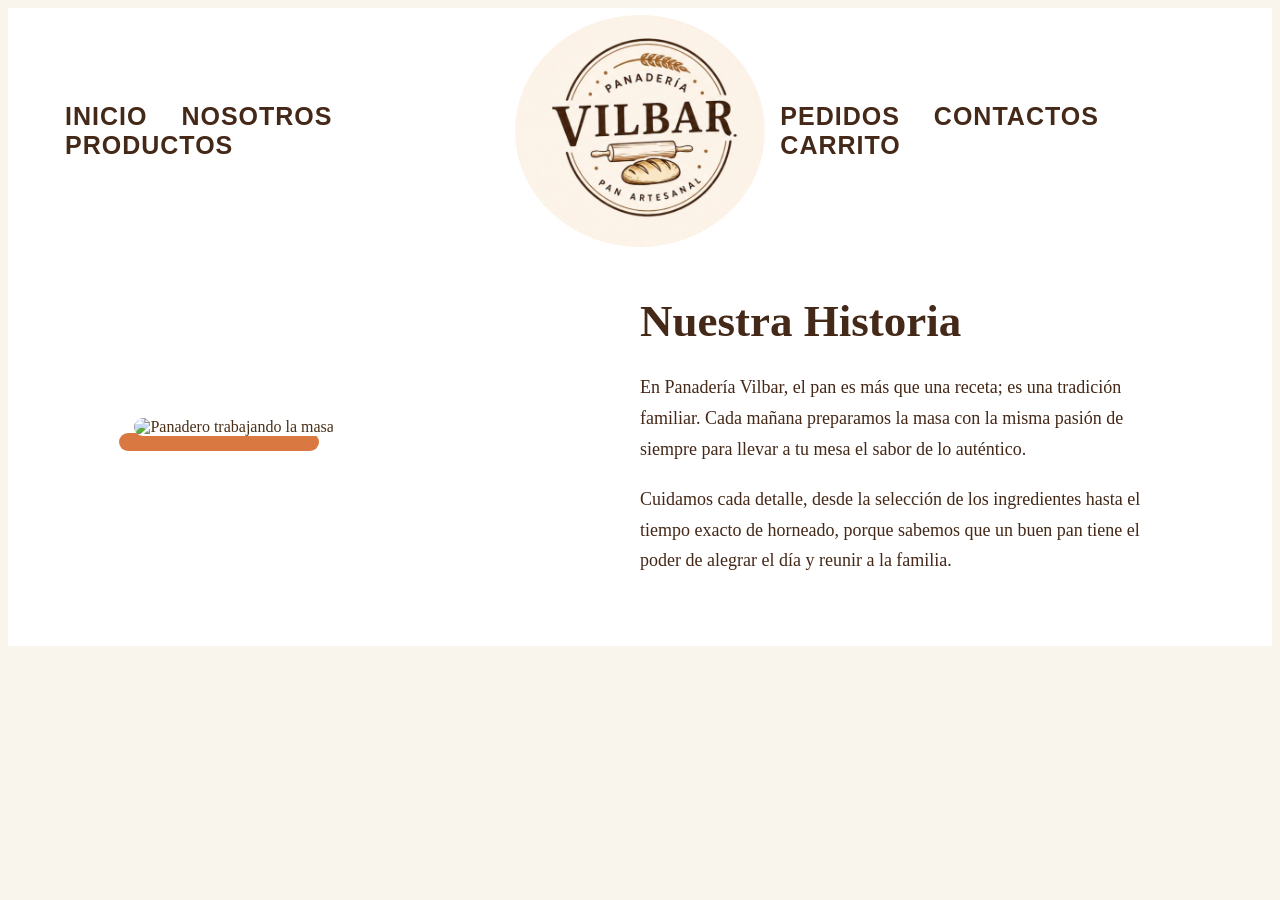
==== nosotros.html @ 7c987569 "se agrega primer vistazo de la pagina" ====
<!DOCTYPE html>
<html lang="en">
<head>
    <meta charset="UTF-8">
    <meta name="viewport" content="width=device-width, initial-scale=1.0">
    <title>PANADERIA</title>
    <link rel="stylesheet" href="styles.css">

</head>
<body>
<header class="navbar">
  <nav>
    <a href="index.html">Inicio</a>
    <a href="#nosotros.html">Nosotros </a>
    <a href="#productos">Productos</a>
  </nav>
  <img class="logo" src="imagenes/WhatsApp Image 2026-05-18 at 6.14.37 PM.jpeg" alt="aqui avia ponido una imagen">
  <nav>
    <a href="#pedidos">pedidos</a>
    <a href="#contacto">Contactos</a>
    <a href="carrito">carrito</a>
  </nav>
</header>

<section id="nosotros" class="seccion-nosotros">
  <div class="nosotros-contenido">
    
    <div class="nosotros-imagen">
      <img src="https://images.unsplash.com/photo-1509440159596-0249088772ff?w=500&q=80" alt="Panadero trabajando la masa">
    </div>

    <div class="nosotros-texto">
      <h2>Nuestra Historia</h2>
      <p>En Panadería Vilbar, el pan es más que una receta; es una tradición familiar. Cada mañana preparamos la masa con la misma pasión de siempre para llevar a tu mesa el sabor de lo auténtico.</p>
      <p>Cuidamos cada detalle, desde la selección de los ingredientes hasta el tiempo exacto de horneado, porque sabemos que un buen pan tiene el poder de alegrar el día y reunir a la familia.</p>
    </div>

  </div>
</section>

</body>
</html>
---- styles.css ----
body {
background-color: #F9F4EC; /* El color cremita de fondo */
  color: #4A3018; /* El color café tostado para las letras */
}

.navbar {
  display: flex;
  justify-content: space-evenly; /* Reparte el espacio por igual entre el menú izquierdo, el logo y el menú derecho */
  align-items: center; /* ¡MAGIA! Esto centra todos los elementos verticalmente para que ninguno quede chueco */
  padding: 15px 50px; /* Redujimos el 50px de arriba/abajo a 15px para que la barra no quite tanta pantalla */
  position: fixed; 
  top: 0;          
  left: 0;         
  width: 100%;     
  z-index: 1000;   
  box-sizing: border-box; /* Evita que el padding haga que la barra se salga de la pantalla */
}

/* Estilos para los enlaces del menú */
.navbar a {
  text-decoration: none; /* Magia: esto quita el feo subrayado azul */
  color: #442818; /* Usamos el café oscuro de tu logo */
  font-family: Arial, sans-serif; /* Cambiamos a un tipo de letra más limpio y moderno */
  font-weight: bold; /* Hacemos la letra un poco más gordita */
  text-transform: uppercase; /* Pasa todo a MAYÚSCULAS automáticamente */
  margin: 0 15px; /* Le da 15 pixeles de espacio a la izquierda y derecha a cada palabra */
  letter-spacing: 1px; /* Separa un poquito cada letra para que se vea más elegante */
  font-size: 25px;
}

/* Efecto al pasar el mouse por encima (Hover) */
.navbar a:hover {
  color: #D97941; /* Cambia al color "dorado horneado" cuando el cliente pasa el cursor */
}

/* Estilos para el logo de la panadería */
.navbar .logo {
  width: 250px; /* Un tamaño mucho más elegante y proporcionado */
  border-radius: 50%; /* Como tu imagen es cuadrada con fondo crema, esto hace que se recorte en un círculo perfecto */
}
/* --- SECCIÓN HERO --- */
.hero {
  display: flex; /* Nos permite poner elementos lado a lado */
  justify-content: space-between; /* Separa el texto de la imagen */
  align-items: center; /* Centra verticalmente */
  padding: 180px 10% 50px 10%; /* IMPORTANTE: 180px de espacio arriba para que tu menú fijo no tape el texto */
  max-width: 1200px;
  margin: 0 auto; /* Centra toda la sección en la pantalla */
}

/* Estilos para la caja del texto (mitad izquierda) */
.hero-texto {
  width: 45%; 
}

/* El título grande */
.hero-texto h1 {
  font-size: 65px;
  color: #442818;
  font-family: "Times New Roman", Times, serif; /* Una letra elegante clásica */
  font-weight: normal;
  margin-bottom: 20px;
  line-height: 1.1; /* Ajusta el espacio entre las líneas del título */
}

/* La frase en cursiva y dorada */
.hero-texto .resaltado {
  color: #D97941;
  font-family: 'Great Vibes', cursive; /* Aquí llamamos a la letra hermosa */
  font-size: 80px; /* La hacemos un poquito más grande porque esa letra es fina */
  font-weight: normal;
}

/* El parrafito debajo del título */
.hero-texto p {
  font-size: 18px;
  color: #442818;
  margin-bottom: 40px;
  line-height: 1.5;
}

/* --- EL BOTÓN --- */
.btn-principal {
  background-color: #442818; /* Fondo café oscuro */
  color: #F9F4EC; /* Letra cremita */
  text-decoration: none;
  padding: 15px 35px;
  border-radius: 30px; /* Bordes bien redonditos */
  font-family: Arial, sans-serif;
  font-weight: bold;
  font-size: 14px;
}

/* Efecto al pasar el mouse por el botón */
.btn-principal:hover {
  background-color: #D97941; /* Se pone dorado */
}

/* --- Estilos para la caja de la imagen (mitad derecha) --- */
.hero-imagen {
  width: 50%;
  display: flex;
  justify-content: flex-end; /* Empuja la imagen hacia la derecha */
}

.hero-imagen img {
  width: 100%;
  max-width: 550px;
  border-radius: 30px; /* Redondea las esquinas de la foto */
  box-shadow: 10px 10px 30px rgba(68, 40, 24, 0.2); /* Le da una sombrita elegante */
}

/* --- SECCIÓN PRODUCTOS --- */
.seccion-productos {
  padding: 80px 10%; /* Espacio para que respire */
  text-align: center; /* Centramos el título principal */
}

.titulo-seccion {
  font-family: "Times New Roman", Times, serif;
  font-size: 45px;
  color: #442818;
  margin-bottom: 50px;
}

/* Aquí aplicamos la magia de GRID */
.grid-productos {
  display: grid;
  grid-template-columns: repeat(3, 1fr); /* Crea exactamente 3 columnas del mismo tamaño */
  gap: 40px; /* El espacio de separación entre cada tarjeta */
}

/* Estilos individuales de cada Tarjeta */
.tarjeta-pan {
  background-color: white; /* Fondo blanco para que resalte sobre el crema de la página */
  border-radius: 20px; /* Bordes redondeados */
  padding: 20px;
  box-shadow: 0 5px 15px rgba(68, 40, 24, 0.08); /* Sombra muy suavecita */
  transition: transform 0.3s ease; /* Prepara la tarjeta para una animación */
  text-align: left; /* Volvemos a alinear el texto de la tarjeta a la izquierda */
}

/* Efecto: que la tarjeta "flote" cuando pasas el mouse */
.tarjeta-pan:hover {
  transform: translateY(-10px); /* Sube la tarjeta 10 pixeles */
  box-shadow: 0 15px 25px rgba(68, 40, 24, 0.15); /* Hace la sombra más grande */
}

/* La foto dentro de la tarjeta */
.tarjeta-pan img {
  width: 100%; /* Que la foto ocupe todo el ancho de su tarjeta */
  height: 250px; /* Todas las fotos tendrán la misma altura */
  object-fit: cover; /* Evita que la foto se deforme o se aplaste */
  border-radius: 15px;
  margin-bottom: 15px;
}

/* Textos dentro de la tarjeta */
.tarjeta-pan h3 {
  color: #442818;
  font-size: 24px;
  margin-bottom: 10px;
}

.tarjeta-pan p {
  color: #666;
  font-size: 16px;
  margin-bottom: 15px;
  line-height: 1.4;
}

.tarjeta-pan .precio {
  display: block;
  font-size: 22px;
  color: #D97941; /* El dorado horneado */
  font-weight: bold;
}

/* --- SECCIÓN NOSOTROS --- */
.seccion-nosotros {
  padding: 80px 10%;
  background-color: #FFFFFF; /* Le ponemos fondo blanco para que resalte y se separe del fondo crema del resto de la página */
   padding: 250px 10% 50px 10%;
}

.nosotros-contenido {
  display: flex; /* Ponemos la foto y el texto lado a lado */
  align-items: center; /* Los centramos verticalmente */
  justify-content: space-between;
  max-width: 1100px; /* Para que no se estire demasiado en pantallas gigantes */
  margin: 0 auto; /* Centra toda la caja en la pantalla */
  gap: 50px; /* Le da 50px de respiración entre la foto y el texto */
}

/* La caja de la imagen */
.nosotros-imagen {
  width: 45%;
}

.nosotros-imagen img {
  width: 100%;
  border-radius: 20px; /* Bordes redondos */
  /* TRUCO VISUAL: Una sombra sólida dorada movida hacia abajo y a la izquierda */
  box-shadow: -15px 15px 0px #D97941; 
}

/* La caja del texto */
.nosotros-texto {
  width: 50%;
}

.nosotros-texto h2 {
  font-family: "Times New Roman", Times, serif;
  font-size: 45px;
  color: #442818;
  margin-bottom: 25px;
}

.nosotros-texto p {
  font-size: 18px;
  color: #442818;
  line-height: 1.7; /* Da más espacio entre los renglones para que se lea súper fácil */
  margin-bottom: 20px;
}
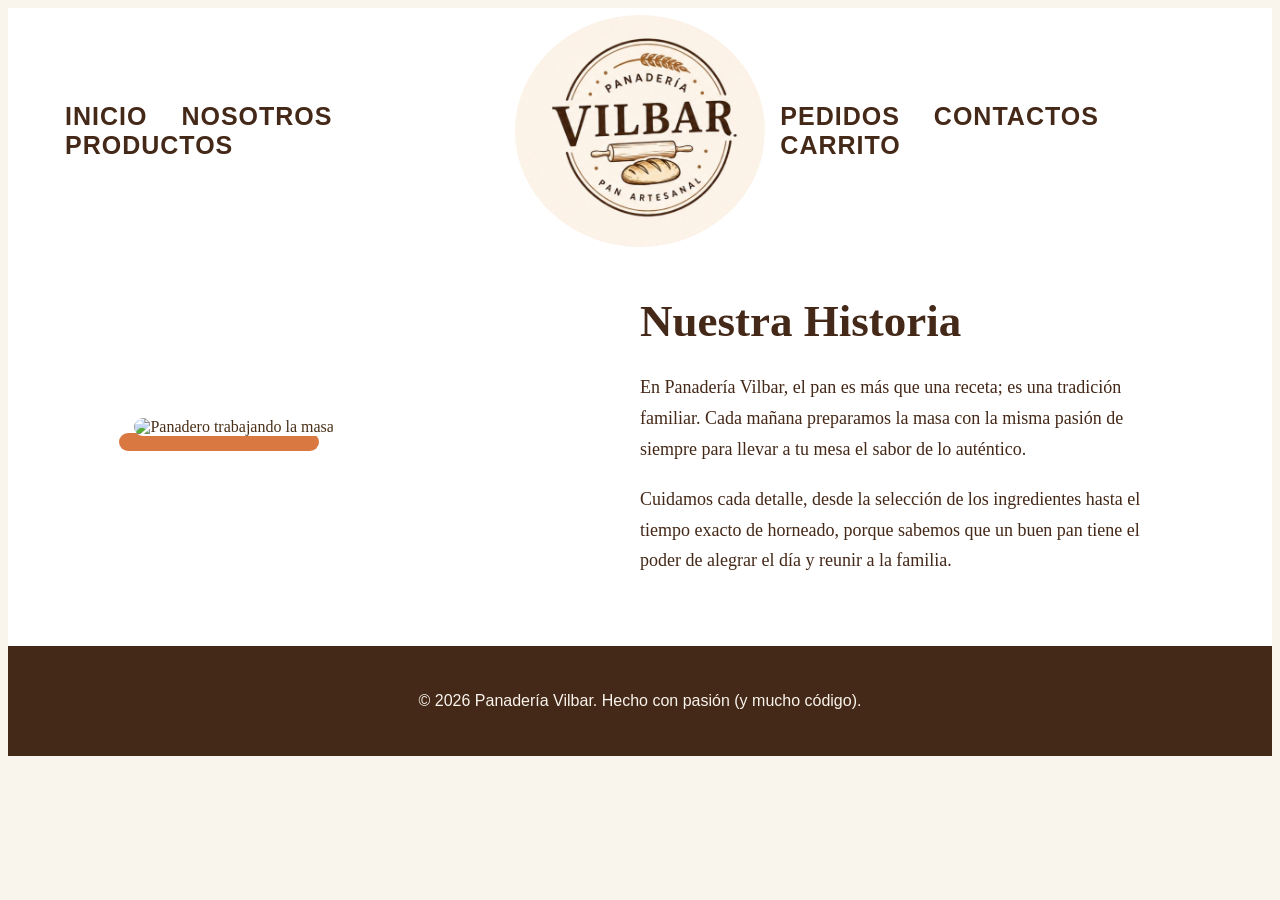
==== commit 68c256a6: "se agrega pie de pagina y contactos" ====
--- a/nosotros.html
+++ b/nosotros.html
@@ -12,7 +12,7 @@
   <nav>
     <a href="index.html">Inicio</a>
     <a href="#nosotros.html">Nosotros </a>
-    <a href="#productos">Productos</a>
+    <a href="index.html#productos">Productos</a>
   </nav>
   <img class="logo" src="imagenes/WhatsApp Image 2026-05-18 at 6.14.37 PM.jpeg" alt="aqui avia ponido una imagen">
   <nav>
@@ -38,5 +38,9 @@
   </div>
 </section>
 
+<footer>
+  <p>&copy; 2026 Panadería Vilbar. Hecho con pasión (y mucho código).</p>
+</footer>
+
 </body>
 </html>
--- a/styles.css
+++ b/styles.css
@@ -221,4 +221,63 @@
   color: #442818;
   line-height: 1.7; /* Da más espacio entre los renglones para que se lea súper fácil */
   margin-bottom: 20px;
+}
+
+/* --- SECCIÓN CONTACTO --- */
+.seccion-contacto {
+  padding: 80px 10%;
+  background-color: #F9F4EC; /* Regresamos al crema original para contrastar */
+  text-align: center;
+}
+
+.contacto-contenedor {
+  display: flex;
+  justify-content: space-between;
+  align-items: center;
+  max-width: 1000px;
+  margin: 0 auto;
+  gap: 40px;
+}
+
+.info-contacto {
+  width: 50%;
+  text-align: left; /* Alineamos el texto de los horarios a la izquierda */
+}
+
+.info-contacto h3 {
+  color: #D97941; /* Dorado horneado para los subtítulos */
+  font-family: "Times New Roman", Times, serif;
+  font-size: 28px;
+  margin-bottom: 15px;
+}
+
+.info-contacto p {
+  color: #442818;
+  font-size: 18px;
+  margin-bottom: 10px;
+}
+
+/* La caja simulada para el mapa */
+.mapa-placeholder {
+  width: 50%;
+  height: 300px;
+  background-color: #e5dfd5; /* Un gris-crema oscurito */
+  border-radius: 20px;
+  display: flex;
+  justify-content: center;
+  align-items: center; /* Estas 3 líneas de Flexbox centran el texto del mapa perfectamente en medio */
+  color: #442818;
+  font-size: 20px;
+  font-weight: bold;
+  box-shadow: inset 0 0 15px rgba(0,0,0,0.05); /* Sombra hacia adentro para que parezca un hueco */
+}
+
+/* --- PIE DE PÁGINA (FOOTER) --- */
+footer {
+  background-color: #442818; /* Invertimos los colores: fondo café oscuro */
+  color: #F9F4EC; /* Letra cremita */
+  text-align: center;
+  padding: 30px 0;
+  font-size: 16px;
+  font-family: Arial, sans-serif;
 }
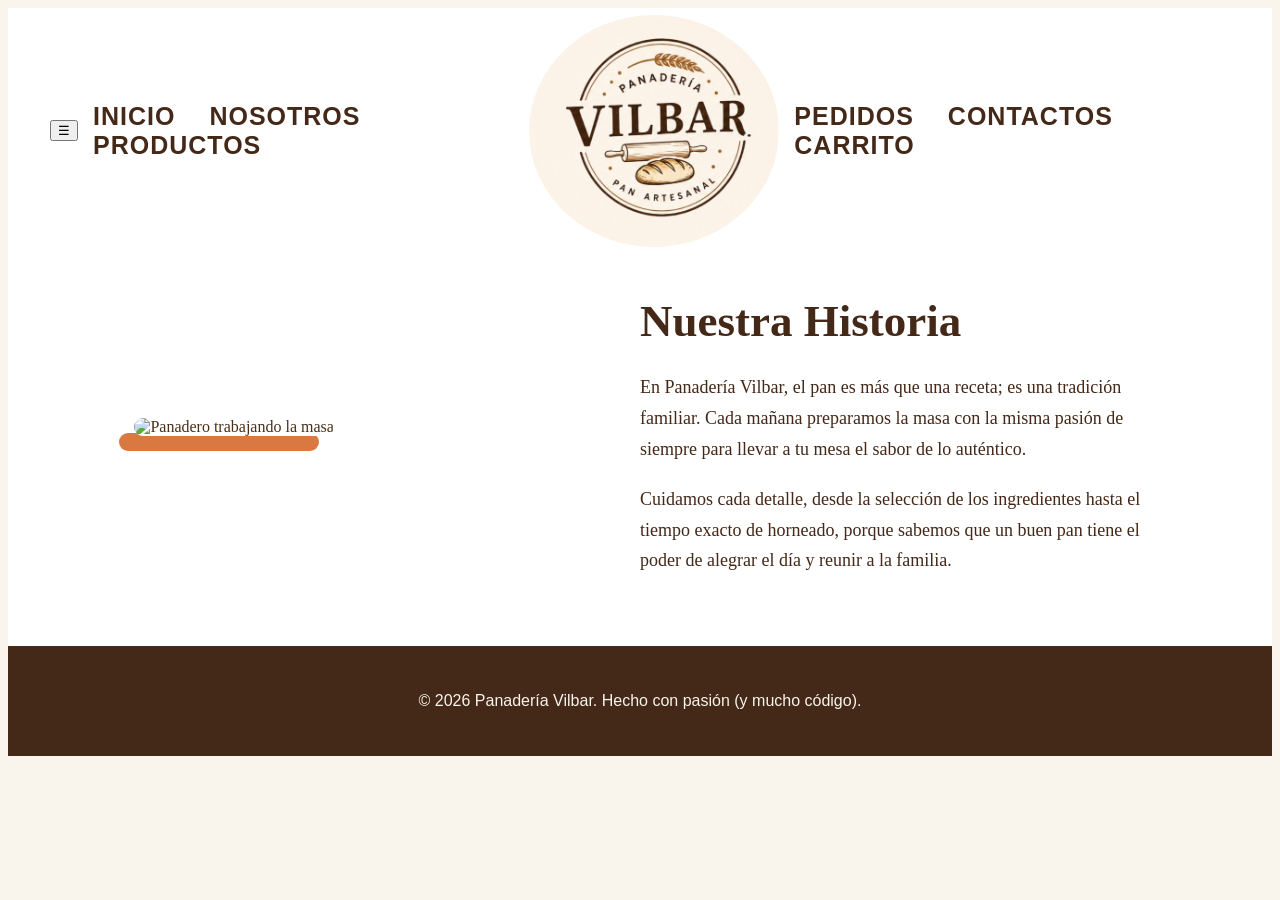
==== commit 9f3edfe2: "se aregla responsibidad y otras cosas" ====
--- a/nosotros.html
+++ b/nosotros.html
@@ -8,7 +8,12 @@
 
 </head>
 <body>
+
 <header class="navbar">
+  
+    <button class="menu-toggle" id="menu-toggle" aria-label="Abrir menú">
+      ☰
+    </button>
   <nav>
     <a href="index.html">Inicio</a>
     <a href="#nosotros.html">Nosotros </a>
@@ -17,7 +22,7 @@
   <img class="logo" src="imagenes/WhatsApp Image 2026-05-18 at 6.14.37 PM.jpeg" alt="aqui avia ponido una imagen">
   <nav>
     <a href="#pedidos">pedidos</a>
-    <a href="#contacto">Contactos</a>
+    <a href="index.html#contacto">Contactos</a>
     <a href="carrito">carrito</a>
   </nav>
 </header>
--- a/styles.css
+++ b/styles.css
@@ -280,4 +280,75 @@
   padding: 30px 0;
   font-size: 16px;
   font-family: Arial, sans-serif;
+}
+
+.mapa-placeholder img {
+  width: 90%; /* Que la foto ocupe todo el ancho de su tarjeta */
+  height: 250px; /* Todas las fotos tendrán la misma altura */
+  object-fit: cover; /* Evita que la foto se deforme o se aplaste */
+  border-radius: 15px;
+  margin-bottom: 15px;
+}
+
+/* =========================================
+   DISEÑO RESPONSIVO (Móviles y Tablets)
+   ========================================= */
+@media (max-width: 850px) {
+  
+  /* --- 1. Arreglando el Navbar --- */
+  .navbar {
+    flex-direction: column; /* Apila los elementos de arriba hacia abajo en lugar de izquierda a derecha */
+    padding: 15px;
+    position: static; /* Quitamos el fixed en celular para que el menú no tape media pantalla */
+  }
+
+  .navbar .logo {
+    width: 150px; /* Hacemos el logo más pequeño */
+    margin: 15px 0;
+  }
+
+  /* Centramos los enlaces para que no se amontonen */
+  .navbar nav {
+    display: flex;
+    flex-wrap: wrap;
+    justify-content: center;
+    gap: 15px;
+  }
+
+  .navbar a {
+    font-size: 14px; /* Letra un poco más chica */
+    margin: 0; 
+  }
+
+  /* --- 2. Arreglando el Hero y el Botón --- */
+  .hero {
+    flex-direction: column; /* Ponemos el texto arriba y la foto abajo */
+    padding: 40px 5% 50px 5%; /* Reducimos el espacio gigante de arriba */
+    text-align: center; /* Centramos todo el texto */
+  }
+
+  .hero-texto {
+    width: 100%; /* Le damos todo el ancho de la pantalla para que el botón no se corte */
+    margin-bottom: 40px; /* Separamos el texto de la foto */
+  }
+
+  /* Hacemos los textos un poco más pequeños para celular */
+  .hero-texto h1 {
+    font-size: 45px;
+  }
+  
+  .hero-texto .resaltado {
+    font-size: 55px;
+  }
+
+  /* Aseguramos que el botón se comporte bien y no se deforme */
+  .btn-principal {
+    display: inline-block; 
+    white-space: nowrap; /* Evita que el texto del botón se parta en dos renglones */
+  }
+
+  .hero-imagen {
+    width: 100%; /* La foto ahora ocupa todo el ancho disponible */
+    justify-content: center;
+  }
 }
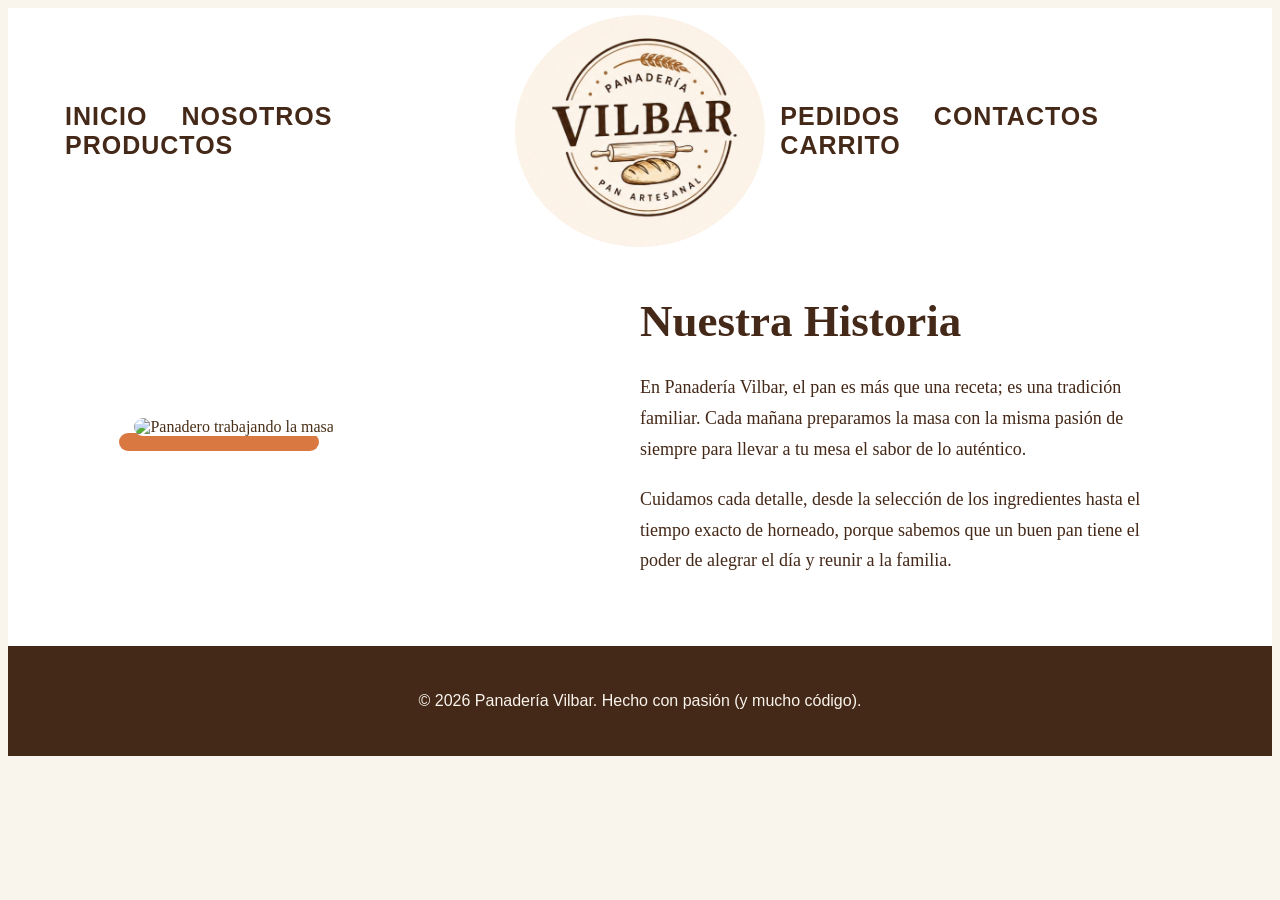
==== commit ab9f8016: "se cambian los productos a js" ====
--- a/nosotros.html
+++ b/nosotros.html
@@ -11,9 +11,6 @@
 
 <header class="navbar">
   
-    <button class="menu-toggle" id="menu-toggle" aria-label="Abrir menú">
-      ☰
-    </button>
   <nav>
     <a href="index.html">Inicio</a>
     <a href="#nosotros.html">Nosotros </a>
--- a/styles.css
+++ b/styles.css
@@ -351,4 +351,27 @@
     width: 100%; /* La foto ahora ocupa todo el ancho disponible */
     justify-content: center;
   }
+  /* --- 3. Arreglando Productos (De 3 columnas a 1 sola) --- */
+  .grid-productos {
+    grid-template-columns: 1fr; /* En celular, obligamos a que solo haya 1 columna que ocupe todo el ancho */
+  }
+
+  /* --- 4. Arreglando Nosotros y Contacto (Apilar cajas) --- */
+  .nosotros-contenido,
+  .contacto-contenedor {
+    flex-direction: column; /* Apilamos la foto arriba y el texto abajo (o viceversa) */
+    text-align: center;
+  }
+
+  .nosotros-imagen,
+  .nosotros-texto,
+  .info-contacto,
+  .mapa-placeholder {
+    width: 100%; /* Hacemos que cada caja use el 100% de la pantalla del celular */
+    margin-bottom: 30px; /* Les damos espacio para que no se peguen */
+  }
+
+  .info-contacto {
+    text-align: center; /* Centramos los horarios para que se vean mejor en móvil */
+  }
 }
